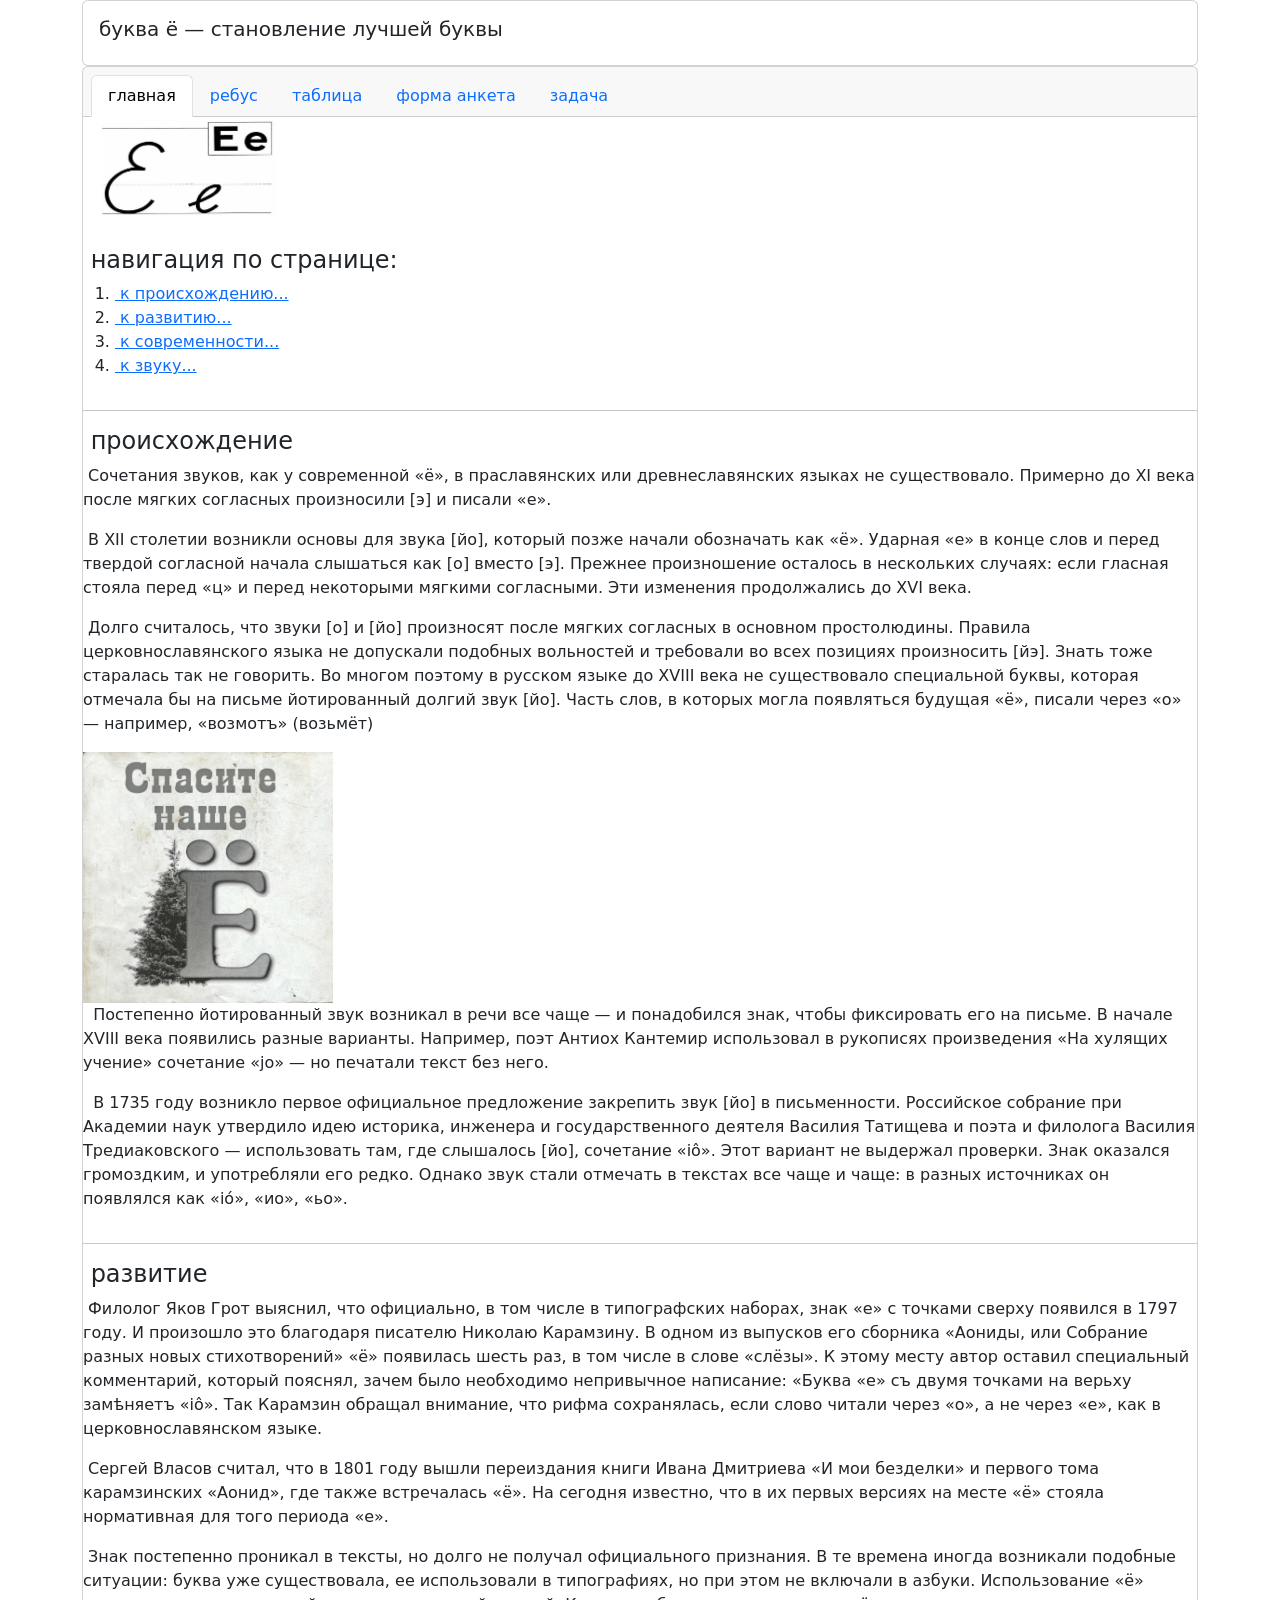
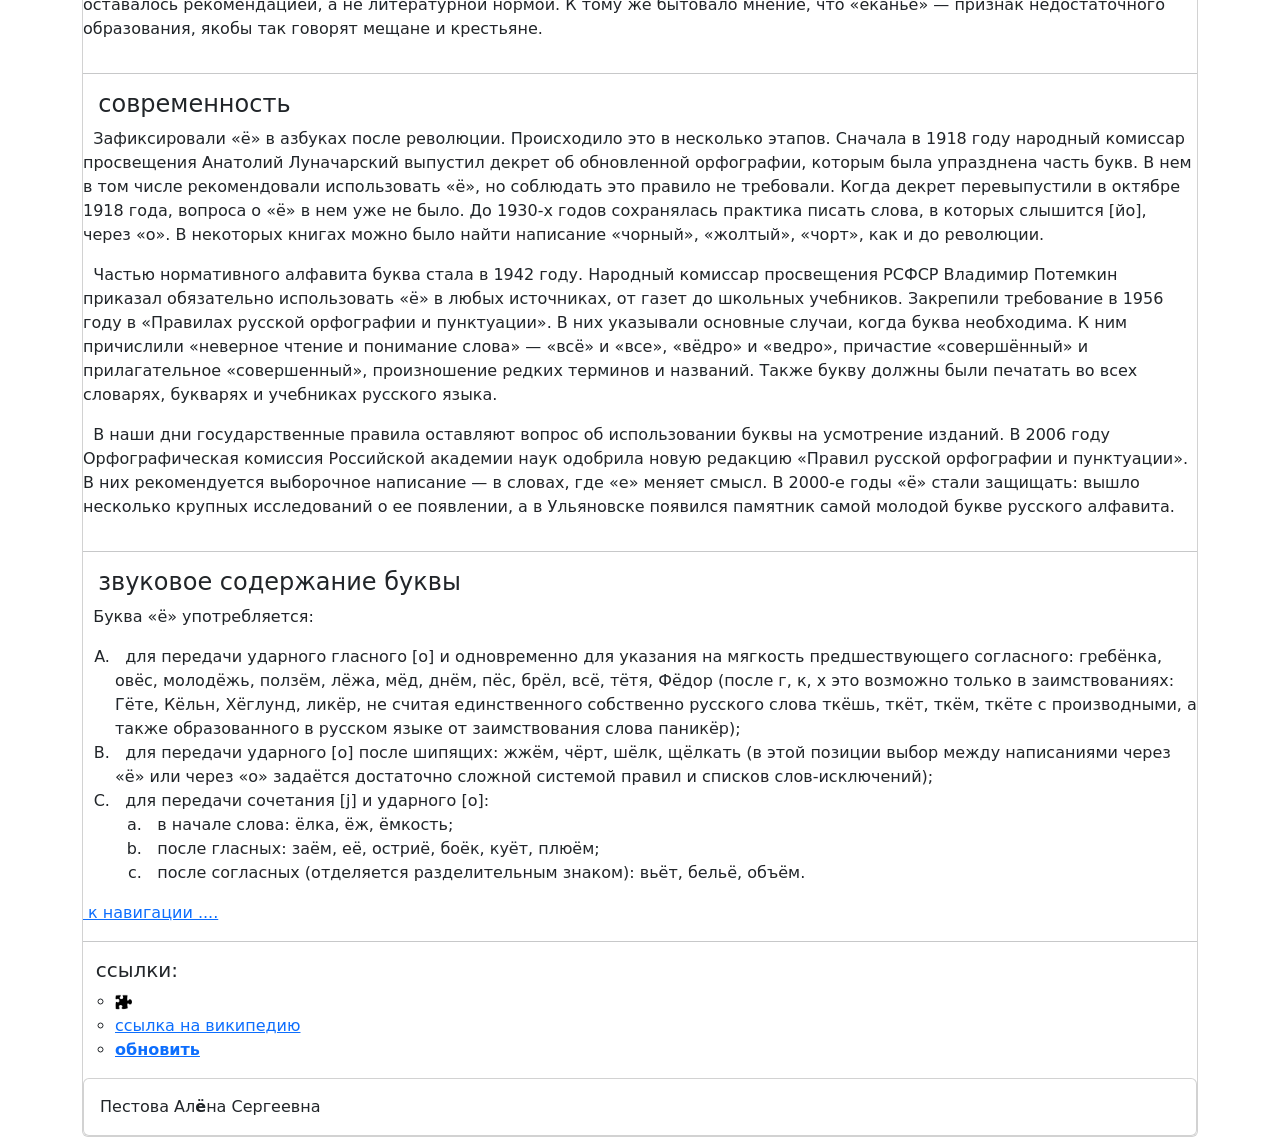
==== index.html @ 8acd0280 "Update index.html" ====
<!DOCTYPE html>
<html lang="en" dir="ltr">
  <head>
    <meta charset="utf-8">
    <title></title>

     <style>
        a {
            color: blue;
            text-decoration: none;
        }

        a:visited {
            color: purple;
        }
    </style>

    <link rel="stylesheet" href="catsstyle.css">
    <link href="https://cdn.jsdelivr.net/npm/bootstrap@5.0.2/dist/css/bootstrap.min.css" rel="stylesheet" integrity="sha384-EVSTQN3/azprG1Anm3QDgpJLIm9Nao0Yz1ztcQTwFspd3yD65VohhpuuCOmLASjC" crossorigin="anonymous">
    <script src="https://cdn.jsdelivr.net/npm/bootstrap@5.0.2/dist/js/bootstrap.bundle.min.js" integrity="sha384-MrcW6ZMFYlzcLA8Nl+NtUVF0sA7MsXsP1UyJoMp4YLEuNSfAP+JcXn/tWtIaxVXM" crossorigin="anonymous"></script>
  </head>
  <body>

<div class="container">
   <header class="card">
        <div class="card-body">
            <h5 class="card-title"> буква ё — становление лучшей буквы </h5>
        </div>
    </header>
 <div class="card ">

   <navigation class="card-header">
<ul class="nav nav-tabs card-header-tabs">
  <li class="nav-item">
    <a class="nav-link active" aria-current="page" href="ph-1.html">главная</a>
  </li>
  <li class="nav-item">
    <a class="nav-link" href="mag.html">ребус</a>
  </li>
  <li class="nav-item">
    <a class="nav-link" href="ph-3.html">таблица</a>
  </li>
    <li class="nav-item">
    <a class="nav-link" href="anketa.html">форма анкета</a>
  </li>
  <li class="nav-item">
    <a class="nav-link" href="Task.html">задача</a>
  </li>
  </ul>
</navigation>

    <figure>
      <img width='200px' src="preview-1.jpg" alt="" title="прописи">
    </figure>


    <a id="top"><h4>&nbsp;навигация по странице:</h4></a>
<ol>
    <li><a href="#head1" target="_self">&nbsp;к происхождению...</a> </li>
    <li><a href="#head2" target="_self">&nbsp;к развитию...</a></li>
    <li><a href="#head3" target="_self">&nbsp;к современности...</a></li>
    <li><a href="#head3" target="_self">&nbsp;к звуку...</a></li>
</ol>
<hr>
<h4><a id="head1">&nbsp;происхождение </a></h4>
     <p>&nbsp;Сочетания звуков, как у современной «ё», в праславянских или древнеславянских языках не существовало. Примерно до XI века после мягких согласных произносили [э] и писали «е».</p>
     <p>&nbsp;В XII столетии возникли основы для звука [йо], который позже начали обозначать как «ё». Ударная «е» в конце слов и перед твердой согласной начала слышаться как [о] вместо [э]. Прежнее произношение осталось в нескольких случаях: если гласная стояла перед «ц» и перед некоторыми мягкими согласными. Эти изменения продолжались до XVI века.</p>
     <p>&nbsp;Долго считалось, что звуки [о] и [йо] произносят после мягких согласных в основном простолюдины. Правила церковнославянского языка не допускали подобных вольностей и требовали во всех позициях произносить [йэ]. Знать тоже старалась так не говорить. Во многом поэтому в русском языке﻿ до XVIII века не существовало специальной буквы, которая отмечала бы на письме йотированный долгий звук [йо]. Часть слов, в которых могла появляться будущая «ё», писали через «о» — например, «возмотъ» (возьмёт)</p>

      <img width="250" src="bokva3.jpg" title="картинка">

     <p>&nbsp; Постепенно йотированный звук возникал в речи все чаще — и понадобился знак, чтобы фиксировать его на письме. В начале XVIII века появились разные варианты. Например, поэт Антиох Кантемир использовал в рукописях произведения «На хулящих учение» сочетание «jо» — но печатали текст без него.</p>
     <p>&nbsp; В 1735 году возникло первое официальное предложение закрепить звук [йо] в письменности. Российское собрание при Академии наук утвердило идею историка, инженера и государственного деятеля Василия Татищева и поэта и филолога Василия Тредиаковского — использовать там, где слышалось [йо], сочетание «iô». Этот вариант не выдержал проверки. Знак оказался громоздким, и употребляли его редко. Однако звук стали отмечать в текстах все чаще и чаще: в разных источниках он появлялся как «іо́», «ио», «ьо».</p>
<hr>
<h4><a id="head2">&nbsp;развитие </a></h4>
     <p>&nbsp;Филолог Яков Грот выяснил, что официально, в том числе в типографских наборах, знак «е» с точками сверху появился в 1797 году. И произошло это благодаря писателю Николаю Карамзину﻿. В одном из выпусков его сборника «Аониды, или Собрание разных новых стихотворений» «ё» появилась шесть раз, в том числе в слове «слёзы». К этому месту автор оставил специальный комментарий, который пояснял, зачем было необходимо непривычное написание: «Буква «е» съ двумя точками на верьху замѣняетъ «iô». Так Карамзин обращал внимание, что рифма сохранялась, если слово читали через «о», а не через «е», как в церковнославянском языке. </p>
     <p>&nbsp;Сергей Власов считал, что в 1801 году вышли переиздания книги Ивана Дмитриева «И мои безделки» и первого тома карамзинских «Аонид», где также встречалась «ё». На сегодня известно, что в их первых версиях на месте «ё» стояла нормативная для того периода «е».</p>
     <p>&nbsp;Знак постепенно проникал в тексты, но долго не получал официального признания. В те времена иногда возникали подобные ситуации: буква уже существовала, ее использовали в типографиях, но при этом не включали в азбуки﻿. Использование «ё» оставалось рекомендацией, а не литературной нормой. К тому же бытовало мнение, что «ёканье» — признак недостаточного образования﻿, якобы так говорят мещане и крестьяне.&nbsp; </p>
<hr>
<h4><a id="head3">&nbsp; современность </a></h4>
     <p>&nbsp; Зафиксировали «ё» в азбуках после революции. Происходило это в несколько этапов. Сначала в 1918 году народный комиссар просвещения Анатолий Луначарский выпустил декрет об обновленной орфографии, которым была упразднена часть букв. В нем в том числе рекомендовали использовать «ё», но соблюдать это правило не требовали. Когда декрет перевыпустили в октябре 1918 года, вопроса о «ё» в нем уже не было. До 1930-х годов сохранялась практика писать слова, в которых слышится [йо], через «о». В некоторых книгах можно было найти написание «чорный», «жолтый», «чорт», как и до революции.</p>
     <p>&nbsp; Частью нормативного алфавита буква стала в 1942 году. Народный комиссар просвещения РСФСР Владимир Потемкин приказал обязательно использовать «ё» в любых источниках, от газет до школьных учебников. Закрепили требование в 1956 году в «Правилах русской орфографии и пунктуации». В них указывали основные случаи, когда буква необходима. К ним причислили «неверное чтение и понимание слова» — «всё» и «все», «вёдро»﻿ и «ведро», причастие «совершённый» и прилагательное «совершенный», произношение редких терминов и названий. Также букву должны были печатать во всех словарях, букварях и учебниках русского языка.</p>
     <p>&nbsp; В наши дни государственные правила оставляют вопрос об использовании буквы на усмотрение изданий. В 2006 году Орфографическая комиссия Российской академии наук одобрила новую редакцию «Правил русской орфографии и пунктуации». В них рекомендуется выборочное написание — в словах, где «е» меняет смысл. В 2000-е годы «ё» стали защищать: вышло несколько крупных исследований о ее появлении, а в Ульяновске появился памятник самой молодой букве русского алфавита.</p>
<hr>
<h4><a id="head3">&nbsp; звуковое содержание буквы </a></h4>
     <p>&nbsp; Буква «ё» употребляется: </p>
     <ol type="A">
         <li>&nbsp; для передачи ударного гласного [o] и одновременно для указания на мягкость предшествующего согласного: гребёнка, овёс, молодёжь, ползём, лёжа, мёд, днём, пёс, брёл, всё, тётя, Фёдор (после г, к, х это возможно только в заимствованиях: Гёте, Кёльн, Хёглунд, ликёр, не считая единственного собственно русского слова ткёшь, ткёт, ткём, ткёте с производными, а также образованного в русском языке от заимствования слова паникёр);</li>
         <li>&nbsp; для передачи ударного [o] после шипящих: жжём, чёрт, шёлк, щёлкать (в этой позиции выбор между написаниями через «ё» или через «о» задаётся достаточно сложной системой правил и списков слов-исключений);</li>
         <li>&nbsp; для передачи сочетания [j] и ударного [o]: </li>
         <ol type="a">
             <li>&nbsp; в начале слова: ёлка, ёж, ёмкость;</li>
             <li>&nbsp; после гласных: заём, её, остриё, боёк, куёт, плюём;</li>
             <li>&nbsp; после согласных (отделяется разделительным знаком): вьёт, бельё, объём. </li>
         </ol>
     </ol>
<a href="#top" target="_self"> &nbsp;к навигации ....</a>

     <hr>

<h5>&nbsp;&nbsp;ссылки: </h5>
<ul type="circle">
    <li><a href="../ПримерИтог/ph-2.html" target="_self"><img height="17px" src="pazl.jpg"></a>
    <li><a href="https://ru.wikipedia.org/wiki/Ё#История" target="_blank">ссылка на википедию</a>
    <li><a href="../ПримерИтог/ph-1.html" target="_self"><b>обновить</b></a>
</ul>

   <footer class="card">
        <div class="card-body">
            <p class="card-text">Пестова Ал<b>ё</b>на Сергеевна</p>
        </div>
    </footer>
</div>

  </body>
</html>
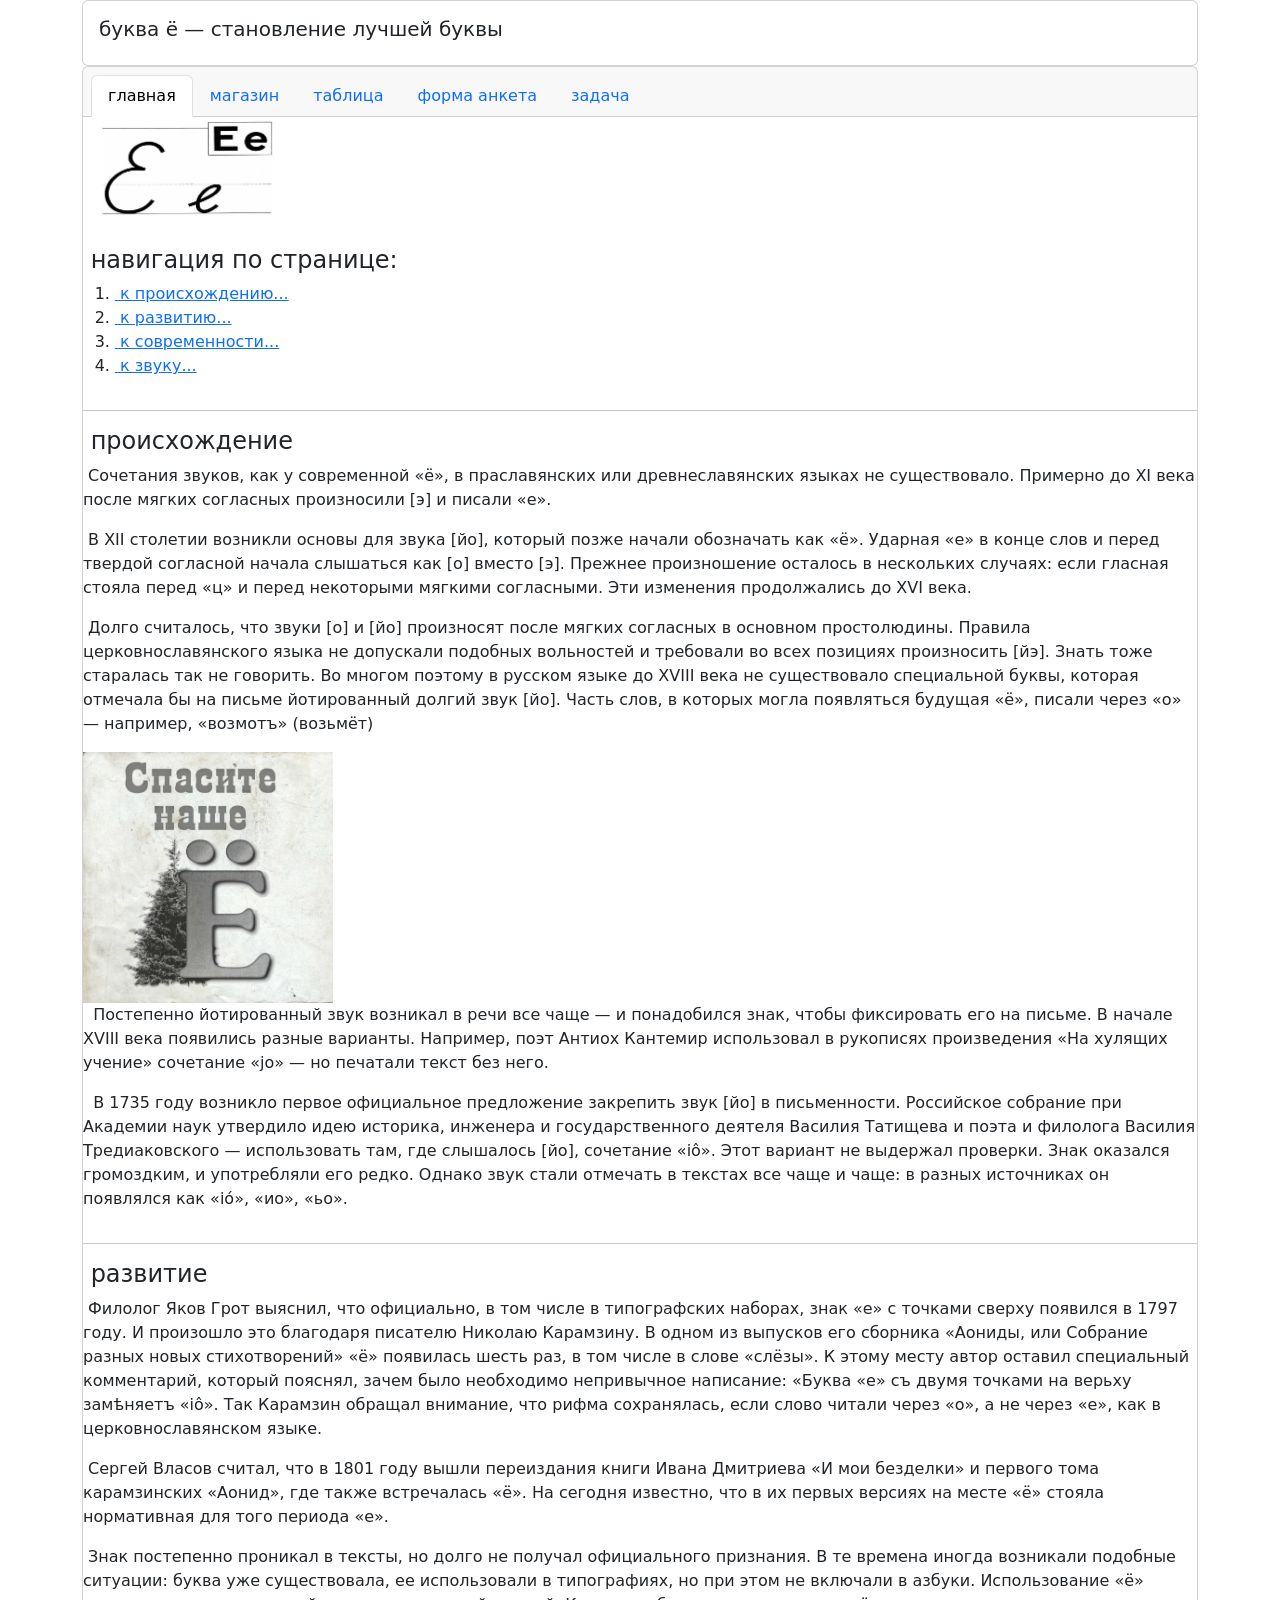
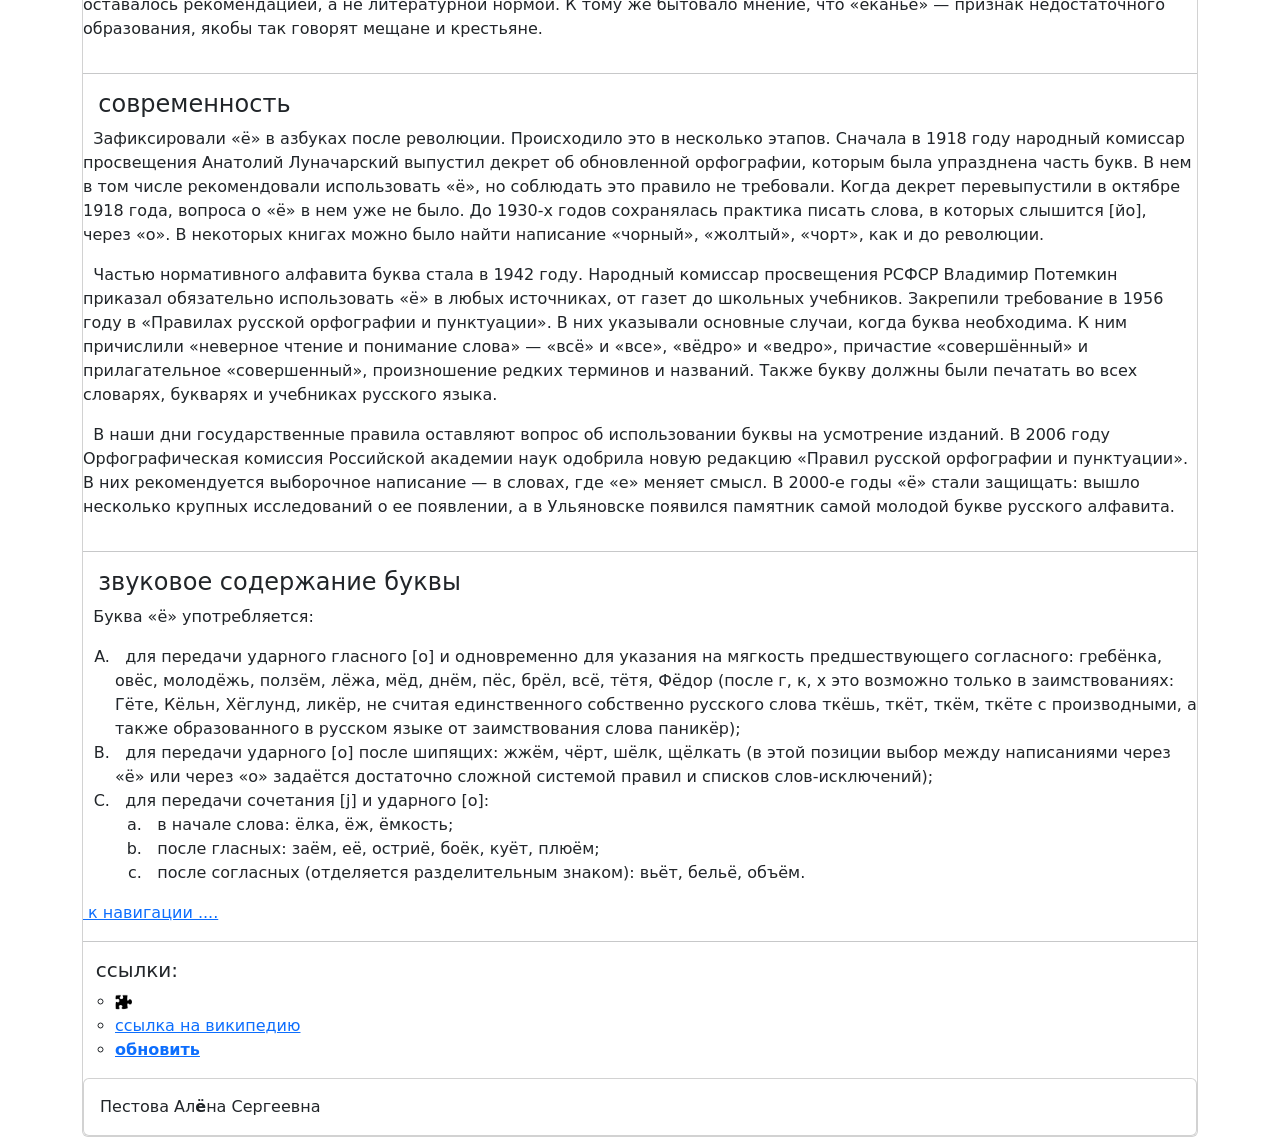
==== commit 1eb9036d: "Update index.html" ====
--- a/index.html
+++ b/index.html
@@ -35,7 +35,7 @@
     <a class="nav-link active" aria-current="page" href="ph-1.html">главная</a>
   </li>
   <li class="nav-item">
-    <a class="nav-link" href="mag.html">ребус</a>
+    <a class="nav-link" href="0650_api_togler.html">магазин</a>
   </li>
   <li class="nav-item">
     <a class="nav-link" href="ph-3.html">таблица</a>
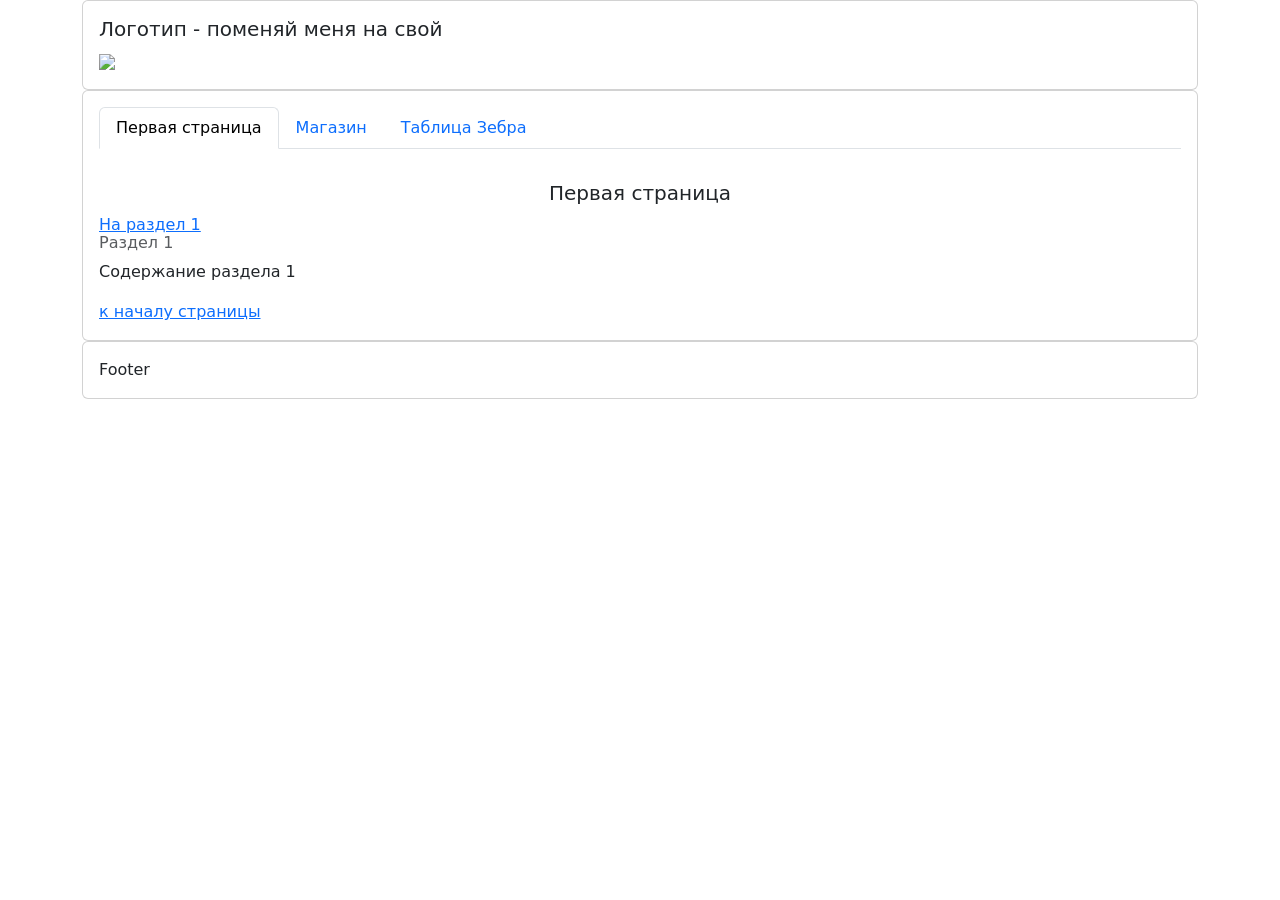
==== commit 9a2895d9: "Add files via upload" ====
--- a/index.html
+++ b/index.html
@@ -1,116 +1,55 @@
-<!DOCTYPE html>
-<html lang="en" dir="ltr">
-  <head>
+<!doctype html>
+<html lang="en">
+<head>
     <meta charset="utf-8">
-    <title></title>
+    <meta content="width=device-width, initial-scale=1" name="viewport">
+    <title>Первая страница</title>
+    <link crossorigin="anonymous" href="https://cdn.jsdelivr.net/npm/bootstrap@5.2.3/dist/css/bootstrap.min.css"
+          integrity="sha384-rbsA2VBKQhggwzxH7pPCaAqO46MgnOM80zW1RWuH61DGLwZJEdK2Kadq2F9CUG65" rel="stylesheet">
+</head>
 
-     <style>
-        a {
-            color: blue;
-            text-decoration: none;
-        }
-
-        a:visited {
-            color: purple;
-        }
-    </style>
-
-    <link rel="stylesheet" href="catsstyle.css">
-    <link href="https://cdn.jsdelivr.net/npm/bootstrap@5.0.2/dist/css/bootstrap.min.css" rel="stylesheet" integrity="sha384-EVSTQN3/azprG1Anm3QDgpJLIm9Nao0Yz1ztcQTwFspd3yD65VohhpuuCOmLASjC" crossorigin="anonymous">
-    <script src="https://cdn.jsdelivr.net/npm/bootstrap@5.0.2/dist/js/bootstrap.bundle.min.js" integrity="sha384-MrcW6ZMFYlzcLA8Nl+NtUVF0sA7MsXsP1UyJoMp4YLEuNSfAP+JcXn/tWtIaxVXM" crossorigin="anonymous"></script>
-  </head>
-  <body>
+<body>
 
 <div class="container">
-   <header class="card">
-        <div class="card-body">
-            <h5 class="card-title"> буква ё — становление лучшей буквы </h5>
+
+    <header class="card" style="height: 3.rem; background-image: url(./images/background.jpg);">
+        <div class="card-body bg-color">
+            <h5 class="card-title">Логотип - поменяй меня на свой</h5>
+            <img height="200px" src="./hse.png">
         </div>
     </header>
- <div class="card ">
 
-   <navigation class="card-header">
-<ul class="nav nav-tabs card-header-tabs">
-  <li class="nav-item">
-    <a class="nav-link active" aria-current="page" href="ph-1.html">главная</a>
-  </li>
-  <li class="nav-item">
-    <a class="nav-link" href="0650_api_togler.html">магазин</a>
-  </li>
-  <li class="nav-item">
-    <a class="nav-link" href="ph-3.html">таблица</a>
-  </li>
-    <li class="nav-item">
-    <a class="nav-link" href="anketa.html">форма анкета</a>
-  </li>
-  <li class="nav-item">
-    <a class="nav-link" href="Task.html">задача</a>
-  </li>
-  </ul>
-</navigation>
-
-    <figure>
-      <img width='200px' src="preview-1.jpg" alt="" title="прописи">
-    </figure>
+    <div class="card">
+        <div class="card-body">
+            <ul class="nav nav-tabs">
+                <li class="nav-item"> <a class="nav-link active" href="./index.html">Первая страница</a> </li>
+                <li class="nav-item"> <a class="nav-link" href="./0650_api_togler.html">Магазин</a></li>
+                <li class="nav-item"> <a class="nav-link" href="./table_sebra.html">Таблица Зебра</a></li>
+            </ul>
+        </div>
 
 
-    <a id="top"><h4>&nbsp;навигация по странице:</h4></a>
-<ol>
-    <li><a href="#head1" target="_self">&nbsp;к происхождению...</a> </li>
-    <li><a href="#head2" target="_self">&nbsp;к развитию...</a></li>
-    <li><a href="#head3" target="_self">&nbsp;к современности...</a></li>
-    <li><a href="#head3" target="_self">&nbsp;к звуку...</a></li>
-</ol>
-<hr>
-<h4><a id="head1">&nbsp;происхождение </a></h4>
-     <p>&nbsp;Сочетания звуков, как у современной «ё», в праславянских или древнеславянских языках не существовало. Примерно до XI века после мягких согласных произносили [э] и писали «е».</p>
-     <p>&nbsp;В XII столетии возникли основы для звука [йо], который позже начали обозначать как «ё». Ударная «е» в конце слов и перед твердой согласной начала слышаться как [о] вместо [э]. Прежнее произношение осталось в нескольких случаях: если гласная стояла перед «ц» и перед некоторыми мягкими согласными. Эти изменения продолжались до XVI века.</p>
-     <p>&nbsp;Долго считалось, что звуки [о] и [йо] произносят после мягких согласных в основном простолюдины. Правила церковнославянского языка не допускали подобных вольностей и требовали во всех позициях произносить [йэ]. Знать тоже старалась так не говорить. Во многом поэтому в русском языке﻿ до XVIII века не существовало специальной буквы, которая отмечала бы на письме йотированный долгий звук [йо]. Часть слов, в которых могла появляться будущая «ё», писали через «о» — например, «возмотъ» (возьмёт)</p>
+        <div class="card-body"><!--начало уникального содержания-->
+            <h5 class='card-title text-center' id='top_of _page'>Первая страница</h5>
+            <a class="card-link" href="#section_1">На раздел 1</a>
+            <h6 class="card-subtitle mb-2 text-body-secondary "><a id="section_1">Раздел 1</a></h6>
+            <p class="card-text">Содержание раздела 1</p>
+            <a class="card-link" href="#top_of _page">к началу страницы</a>
+        </div><!--окончание уникального содержания-->
 
-      <img width="250" src="bokva3.jpg" title="картинка">
+    </div>
 
-     <p>&nbsp; Постепенно йотированный звук возникал в речи все чаще — и понадобился знак, чтобы фиксировать его на письме. В начале XVIII века появились разные варианты. Например, поэт Антиох Кантемир использовал в рукописях произведения «На хулящих учение» сочетание «jо» — но печатали текст без него.</p>
-     <p>&nbsp; В 1735 году возникло первое официальное предложение закрепить звук [йо] в письменности. Российское собрание при Академии наук утвердило идею историка, инженера и государственного деятеля Василия Татищева и поэта и филолога Василия Тредиаковского — использовать там, где слышалось [йо], сочетание «iô». Этот вариант не выдержал проверки. Знак оказался громоздким, и употребляли его редко. Однако звук стали отмечать в текстах все чаще и чаще: в разных источниках он появлялся как «іо́», «ио», «ьо».</p>
-<hr>
-<h4><a id="head2">&nbsp;развитие </a></h4>
-     <p>&nbsp;Филолог Яков Грот выяснил, что официально, в том числе в типографских наборах, знак «е» с точками сверху появился в 1797 году. И произошло это благодаря писателю Николаю Карамзину﻿. В одном из выпусков его сборника «Аониды, или Собрание разных новых стихотворений» «ё» появилась шесть раз, в том числе в слове «слёзы». К этому месту автор оставил специальный комментарий, который пояснял, зачем было необходимо непривычное написание: «Буква «е» съ двумя точками на верьху замѣняетъ «iô». Так Карамзин обращал внимание, что рифма сохранялась, если слово читали через «о», а не через «е», как в церковнославянском языке. </p>
-     <p>&nbsp;Сергей Власов считал, что в 1801 году вышли переиздания книги Ивана Дмитриева «И мои безделки» и первого тома карамзинских «Аонид», где также встречалась «ё». На сегодня известно, что в их первых версиях на месте «ё» стояла нормативная для того периода «е».</p>
-     <p>&nbsp;Знак постепенно проникал в тексты, но долго не получал официального признания. В те времена иногда возникали подобные ситуации: буква уже существовала, ее использовали в типографиях, но при этом не включали в азбуки﻿. Использование «ё» оставалось рекомендацией, а не литературной нормой. К тому же бытовало мнение, что «ёканье» — признак недостаточного образования﻿, якобы так говорят мещане и крестьяне.&nbsp; </p>
-<hr>
-<h4><a id="head3">&nbsp; современность </a></h4>
-     <p>&nbsp; Зафиксировали «ё» в азбуках после революции. Происходило это в несколько этапов. Сначала в 1918 году народный комиссар просвещения Анатолий Луначарский выпустил декрет об обновленной орфографии, которым была упразднена часть букв. В нем в том числе рекомендовали использовать «ё», но соблюдать это правило не требовали. Когда декрет перевыпустили в октябре 1918 года, вопроса о «ё» в нем уже не было. До 1930-х годов сохранялась практика писать слова, в которых слышится [йо], через «о». В некоторых книгах можно было найти написание «чорный», «жолтый», «чорт», как и до революции.</p>
-     <p>&nbsp; Частью нормативного алфавита буква стала в 1942 году. Народный комиссар просвещения РСФСР Владимир Потемкин приказал обязательно использовать «ё» в любых источниках, от газет до школьных учебников. Закрепили требование в 1956 году в «Правилах русской орфографии и пунктуации». В них указывали основные случаи, когда буква необходима. К ним причислили «неверное чтение и понимание слова» — «всё» и «все», «вёдро»﻿ и «ведро», причастие «совершённый» и прилагательное «совершенный», произношение редких терминов и названий. Также букву должны были печатать во всех словарях, букварях и учебниках русского языка.</p>
-     <p>&nbsp; В наши дни государственные правила оставляют вопрос об использовании буквы на усмотрение изданий. В 2006 году Орфографическая комиссия Российской академии наук одобрила новую редакцию «Правил русской орфографии и пунктуации». В них рекомендуется выборочное написание — в словах, где «е» меняет смысл. В 2000-е годы «ё» стали защищать: вышло несколько крупных исследований о ее появлении, а в Ульяновске появился памятник самой молодой букве русского алфавита.</p>
-<hr>
-<h4><a id="head3">&nbsp; звуковое содержание буквы </a></h4>
-     <p>&nbsp; Буква «ё» употребляется: </p>
-     <ol type="A">
-         <li>&nbsp; для передачи ударного гласного [o] и одновременно для указания на мягкость предшествующего согласного: гребёнка, овёс, молодёжь, ползём, лёжа, мёд, днём, пёс, брёл, всё, тётя, Фёдор (после г, к, х это возможно только в заимствованиях: Гёте, Кёльн, Хёглунд, ликёр, не считая единственного собственно русского слова ткёшь, ткёт, ткём, ткёте с производными, а также образованного в русском языке от заимствования слова паникёр);</li>
-         <li>&nbsp; для передачи ударного [o] после шипящих: жжём, чёрт, шёлк, щёлкать (в этой позиции выбор между написаниями через «ё» или через «о» задаётся достаточно сложной системой правил и списков слов-исключений);</li>
-         <li>&nbsp; для передачи сочетания [j] и ударного [o]: </li>
-         <ol type="a">
-             <li>&nbsp; в начале слова: ёлка, ёж, ёмкость;</li>
-             <li>&nbsp; после гласных: заём, её, остриё, боёк, куёт, плюём;</li>
-             <li>&nbsp; после согласных (отделяется разделительным знаком): вьёт, бельё, объём. </li>
-         </ol>
-     </ol>
-<a href="#top" target="_self"> &nbsp;к навигации ....</a>
+    <div class="card">
+        <div class="card-body">
+            Footer
+        </div>
+    </div>
 
-     <hr>
-
-<h5>&nbsp;&nbsp;ссылки: </h5>
-<ul type="circle">
-    <li><a href="../ПримерИтог/ph-2.html" target="_self"><img height="17px" src="pazl.jpg"></a>
-    <li><a href="https://ru.wikipedia.org/wiki/Ё#История" target="_blank">ссылка на википедию</a>
-    <li><a href="../ПримерИтог/ph-1.html" target="_self"><b>обновить</b></a>
-</ul>
-
-   <footer class="card">
-        <div class="card-body">
-            <p class="card-text">Пестова Ал<b>ё</b>на Сергеевна</p>
-        </div>
-    </footer>
 </div>
 
-  </body>
+
+<script crossorigin="anonymous"
+        integrity="sha384-OERcA2EqjJCMA+/3y+gxIOqMEjwtxJY7qPCqsdltbNJuaOe923+mo//f6V8Qbsw3"
+        src="https://cdn.jsdelivr.net/npm/bootstrap@5.2.2/dist/js/bootstrap.bundle.min.js"></script>
+</body>
 </html>
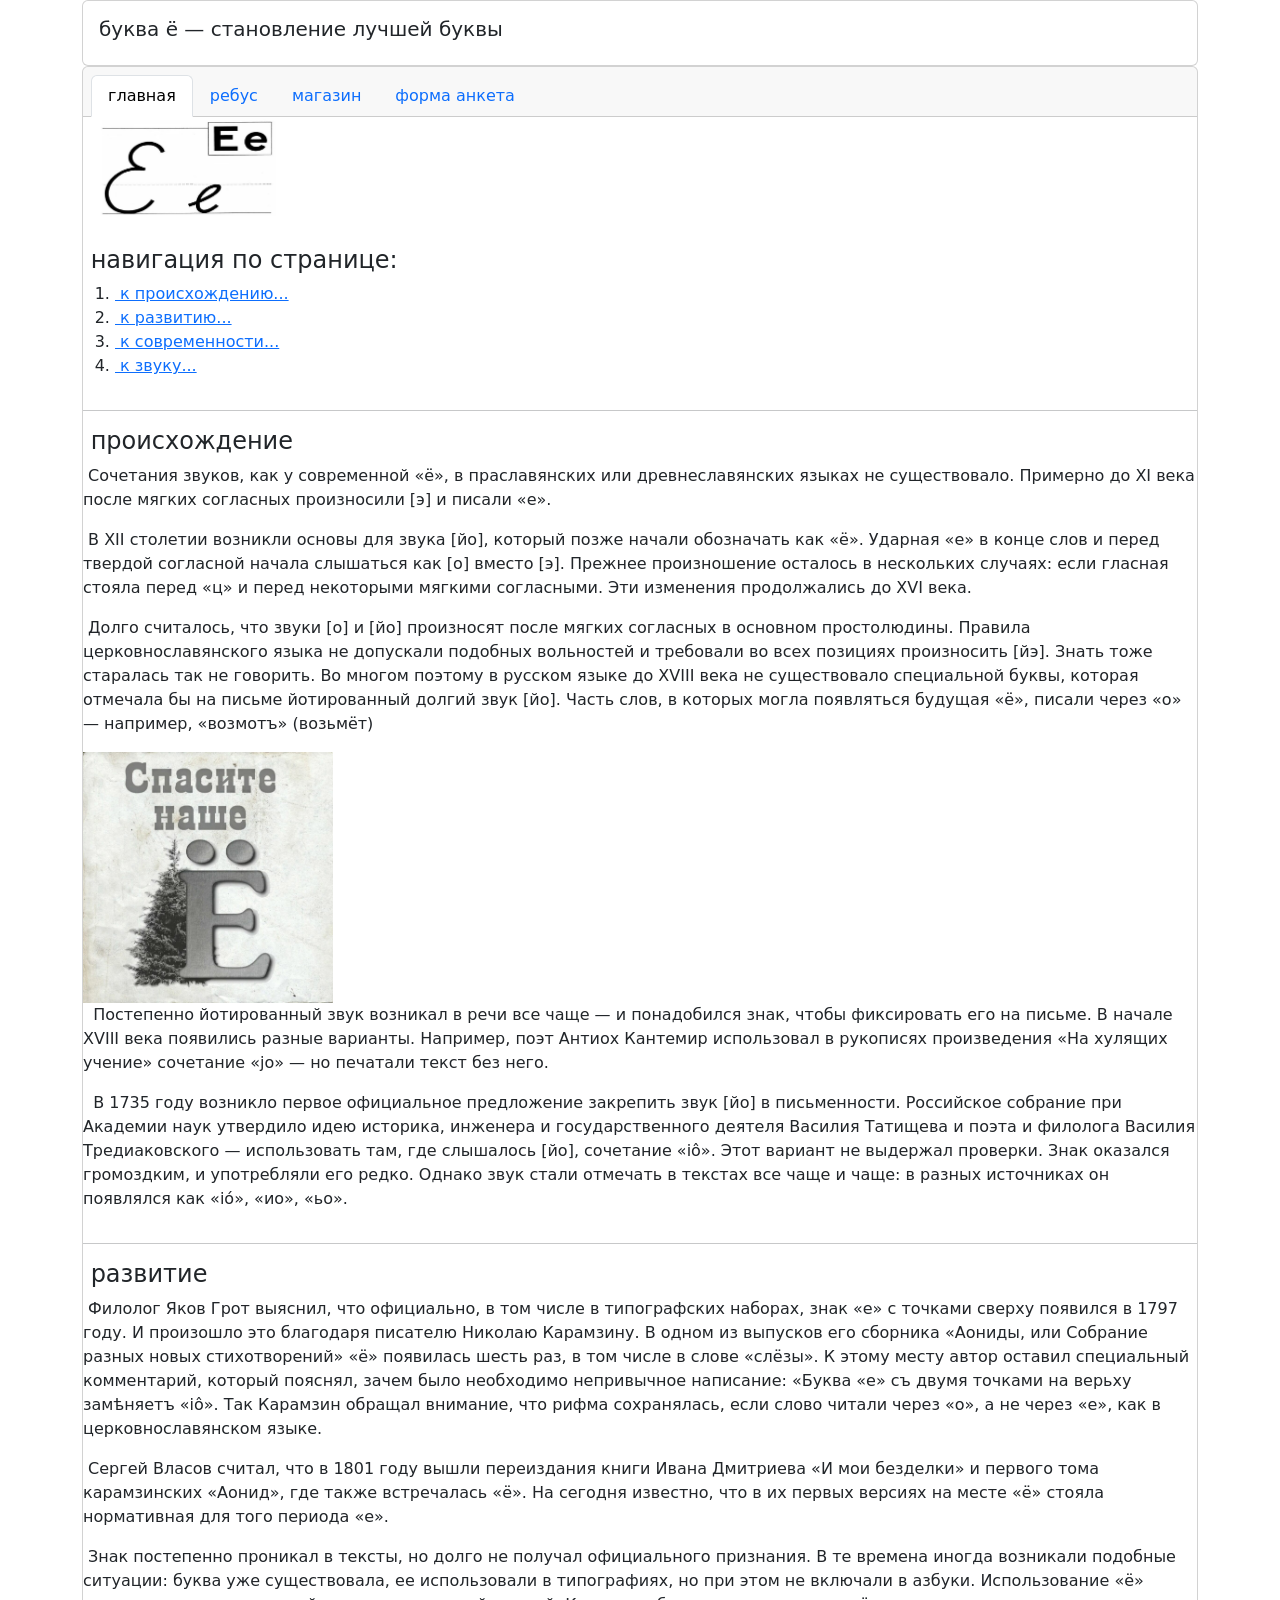
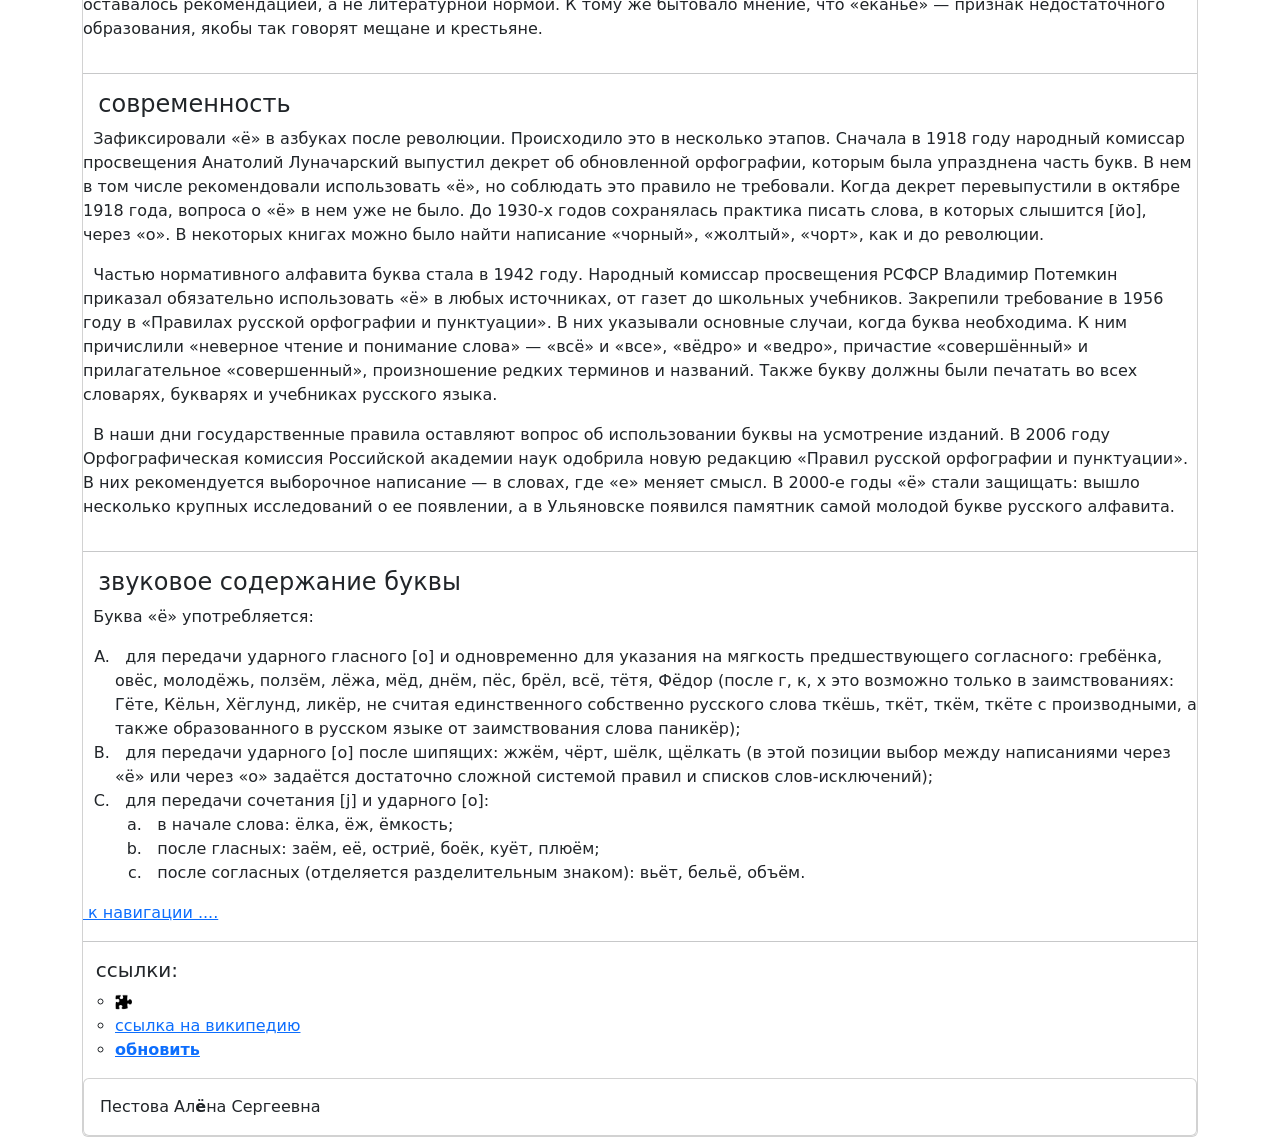
==== commit 64f406f6: "Update index.html" ====
--- a/index.html
+++ b/index.html
@@ -1,55 +1,117 @@
-<!doctype html>
-<html lang="en">
-<head>
+<!DOCTYPE html>
+<html lang="en" dir="ltr">
+  <head>
     <meta charset="utf-8">
-    <meta content="width=device-width, initial-scale=1" name="viewport">
-    <title>Первая страница</title>
-    <link crossorigin="anonymous" href="https://cdn.jsdelivr.net/npm/bootstrap@5.2.3/dist/css/bootstrap.min.css"
-          integrity="sha384-rbsA2VBKQhggwzxH7pPCaAqO46MgnOM80zW1RWuH61DGLwZJEdK2Kadq2F9CUG65" rel="stylesheet">
-</head>
+    <title></title>
 
-<body>
+     <style>
+        a {
+            color: blue;
+            text-decoration: none;
+        }
+
+        a:visited {
+            color: purple;
+        }
+    </style>
+
+    <link rel="stylesheet" href="catsstyle.css">
+    <link href="https://cdn.jsdelivr.net/npm/bootstrap@5.0.2/dist/css/bootstrap.min.css" rel="stylesheet" integrity="sha384-EVSTQN3/azprG1Anm3QDgpJLIm9Nao0Yz1ztcQTwFspd3yD65VohhpuuCOmLASjC" crossorigin="anonymous">
+    <script src="https://cdn.jsdelivr.net/npm/bootstrap@5.0.2/dist/js/bootstrap.bundle.min.js" integrity="sha384-MrcW6ZMFYlzcLA8Nl+NtUVF0sA7MsXsP1UyJoMp4YLEuNSfAP+JcXn/tWtIaxVXM" crossorigin="anonymous"></script>
+  </head>
+  <body>
 
 <div class="container">
-
-    <header class="card" style="height: 3.rem; background-image: url(./images/background.jpg);">
-        <div class="card-body bg-color">
-            <h5 class="card-title">Логотип - поменяй меня на свой</h5>
-            <img height="200px" src="./hse.png">
+   <header class="card">
+        <div class="card-body">
+            <h5 class="card-title"> буква ё — становление лучшей буквы </h5>
         </div>
     </header>
+ <div class="card ">
 
-    <div class="card">
-        <div class="card-body">
-            <ul class="nav nav-tabs">
-                <li class="nav-item"> <a class="nav-link active" href="./index.html">Первая страница</a> </li>
-                <li class="nav-item"> <a class="nav-link" href="./0650_api_togler.html">Магазин</a></li>
-                <li class="nav-item"> <a class="nav-link" href="./table_sebra.html">Таблица Зебра</a></li>
-            </ul>
-        </div>
+   <navigation class="card-header">
+<ul class="nav nav-tabs card-header-tabs">
+  <li class="nav-item">
+    <a class="nav-link active" aria-current="page" href="ph-1.html">главная</a>
+  </li>
+  <li class="nav-item">
+    <a class="nav-link" href="ph-2.html">ребус</a>
+  </li>
+  <li class="nav-item">
+    <a class="nav-link" href="./0650_api_togler.html">магазин</a>
+  </li>
+    <li class="nav-item">
+    <a class="nav-link" href="anketa.html">форма анкета</a>
+  </li>
+  </ul>
+</navigation>
+
+    <figure>
+      <img width='200px' src="preview-1.jpg" alt="" title="прописи">
+    </figure>
 
 
-        <div class="card-body"><!--начало уникального содержания-->
-            <h5 class='card-title text-center' id='top_of _page'>Первая страница</h5>
-            <a class="card-link" href="#section_1">На раздел 1</a>
-            <h6 class="card-subtitle mb-2 text-body-secondary "><a id="section_1">Раздел 1</a></h6>
-            <p class="card-text">Содержание раздела 1</p>
-            <a class="card-link" href="#top_of _page">к началу страницы</a>
-        </div><!--окончание уникального содержания-->
+    <a id="top"><h4>&nbsp;навигация по странице:</h4></a>
+<ol>
+    <li><a href="#head1" target="_self">&nbsp;к происхождению...</a> </li>
+    <li><a href="#head2" target="_self">&nbsp;к развитию...</a></li>
+    <li><a href="#head3" target="_self">&nbsp;к современности...</a></li>
+    <li><a href="#head3" target="_self">&nbsp;к звуку...</a></li>
+</ol>
+<hr>
+<h4><a id="head1">&nbsp;происхождение </a></h4>
+     <p>&nbsp;Сочетания звуков, как у современной «ё», в праславянских или древнеславянских языках не существовало. Примерно до XI века после мягких согласных произносили [э] и писали «е».</p>
+     <p>&nbsp;В XII столетии возникли основы для звука [йо], который позже начали обозначать как «ё». Ударная «е» в конце слов и перед твердой согласной начала слышаться как [о] вместо [э]. Прежнее произношение осталось в нескольких случаях: если гласная стояла перед «ц» и перед некоторыми мягкими согласными. Эти изменения продолжались до XVI века.</p>
+     <p>&nbsp;Долго считалось, что звуки [о] и [йо] произносят после мягких согласных в основном простолюдины. Правила церковнославянского языка не допускали подобных вольностей и требовали во всех позициях произносить [йэ]. Знать тоже старалась так не говорить. Во многом поэтому в русском языке﻿ до XVIII века не существовало специальной буквы, которая отмечала бы на письме йотированный долгий звук [йо]. Часть слов, в которых могла появляться будущая «ё», писали через «о» — например, «возмотъ» (возьмёт)</p>
 
-    </div>
+      <img width="250" src="bokva3.jpg" title="картинка">
 
-    <div class="card">
+     <p>&nbsp; Постепенно йотированный звук возникал в речи все чаще — и понадобился знак, чтобы фиксировать его на письме. В начале XVIII века появились разные варианты. Например, поэт Антиох Кантемир использовал в рукописях произведения «На хулящих учение» сочетание «jо» — но печатали текст без него.</p>
+     <p>&nbsp; В 1735 году возникло первое официальное предложение закрепить звук [йо] в письменности. Российское собрание при Академии наук утвердило идею историка, инженера и государственного деятеля Василия Татищева и поэта и филолога Василия Тредиаковского — использовать там, где слышалось [йо], сочетание «iô». Этот вариант не выдержал проверки. Знак оказался громоздким, и употребляли его редко. Однако звук стали отмечать в текстах все чаще и чаще: в разных источниках он появлялся как «іо́», «ио», «ьо».</p>
+<hr>
+<h4><a id="head2">&nbsp;развитие </a></h4>
+     <p>&nbsp;Филолог Яков Грот выяснил, что официально, в том числе в типографских наборах, знак «е» с точками сверху появился в 1797 году. И произошло это благодаря писателю Николаю Карамзину﻿. В одном из выпусков его сборника «Аониды, или Собрание разных новых стихотворений» «ё» появилась шесть раз, в том числе в слове «слёзы». К этому месту автор оставил специальный комментарий, который пояснял, зачем было необходимо непривычное написание: «Буква «е» съ двумя точками на верьху замѣняетъ «iô». Так Карамзин обращал внимание, что рифма сохранялась, если слово читали через «о», а не через «е», как в церковнославянском языке. </p>
+     <p>&nbsp;Сергей Власов считал, что в 1801 году вышли переиздания книги Ивана Дмитриева «И мои безделки» и первого тома карамзинских «Аонид», где также встречалась «ё». На сегодня известно, что в их первых версиях на месте «ё» стояла нормативная для того периода «е».</p>
+     <p>&nbsp;Знак постепенно проникал в тексты, но долго не получал официального признания. В те времена иногда возникали подобные ситуации: буква уже существовала, ее использовали в типографиях, но при этом не включали в азбуки﻿. Использование «ё» оставалось рекомендацией, а не литературной нормой. К тому же бытовало мнение, что «ёканье» — признак недостаточного образования﻿, якобы так говорят мещане и крестьяне.&nbsp; </p>
+<hr>
+<h4><a id="head3">&nbsp; современность </a></h4>
+     <p>&nbsp; Зафиксировали «ё» в азбуках после революции. Происходило это в несколько этапов. Сначала в 1918 году народный комиссар просвещения Анатолий Луначарский выпустил декрет об обновленной орфографии, которым была упразднена часть букв. В нем в том числе рекомендовали использовать «ё», но соблюдать это правило не требовали. Когда декрет перевыпустили в октябре 1918 года, вопроса о «ё» в нем уже не было. До 1930-х годов сохранялась практика писать слова, в которых слышится [йо], через «о». В некоторых книгах можно было найти написание «чорный», «жолтый», «чорт», как и до революции.</p>
+     <p>&nbsp; Частью нормативного алфавита буква стала в 1942 году. Народный комиссар просвещения РСФСР Владимир Потемкин приказал обязательно использовать «ё» в любых источниках, от газет до школьных учебников. Закрепили требование в 1956 году в «Правилах русской орфографии и пунктуации». В них указывали основные случаи, когда буква необходима. К ним причислили «неверное чтение и понимание слова» — «всё» и «все», «вёдро»﻿ и «ведро», причастие «совершённый» и прилагательное «совершенный», произношение редких терминов и названий. Также букву должны были печатать во всех словарях, букварях и учебниках русского языка.</p>
+     <p>&nbsp; В наши дни государственные правила оставляют вопрос об использовании буквы на усмотрение изданий. В 2006 году Орфографическая комиссия Российской академии наук одобрила новую редакцию «Правил русской орфографии и пунктуации». В них рекомендуется выборочное написание — в словах, где «е» меняет смысл. В 2000-е годы «ё» стали защищать: вышло несколько крупных исследований о ее появлении, а в Ульяновске появился памятник самой молодой букве русского алфавита.</p>
+<hr>
+<h4><a id="head3">&nbsp; звуковое содержание буквы </a></h4>
+     <p>&nbsp; Буква «ё» употребляется: </p>
+     <ol type="A">
+         <li>&nbsp; для передачи ударного гласного [o] и одновременно для указания на мягкость предшествующего согласного: гребёнка, овёс, молодёжь, ползём, лёжа, мёд, днём, пёс, брёл, всё, тётя, Фёдор (после г, к, х это возможно только в заимствованиях: Гёте, Кёльн, Хёглунд, ликёр, не считая единственного собственно русского слова ткёшь, ткёт, ткём, ткёте с производными, а также образованного в русском языке от заимствования слова паникёр);</li>
+         <li>&nbsp; для передачи ударного [o] после шипящих: жжём, чёрт, шёлк, щёлкать (в этой позиции выбор между написаниями через «ё» или через «о» задаётся достаточно сложной системой правил и списков слов-исключений);</li>
+         <li>&nbsp; для передачи сочетания [j] и ударного [o]: </li>
+         <ol type="a">
+             <li>&nbsp; в начале слова: ёлка, ёж, ёмкость;</li>
+             <li>&nbsp; после гласных: заём, её, остриё, боёк, куёт, плюём;</li>
+             <li>&nbsp; после согласных (отделяется разделительным знаком): вьёт, бельё, объём. </li>
+         </ol>
+     </ol>
+<a href="#top" target="_self"> &nbsp;к навигации ....</a>
+
+     <hr>
+
+<h5>&nbsp;&nbsp;ссылки: </h5>
+<ul type="circle">
+    <li><a href="../ПримерИтог/ph-2.html" target="_self"><img height="17px" src="pazl.jpg"></a>
+    <li><a href="https://ru.wikipedia.org/wiki/Ё#История" target="_blank">ссылка на википедию</a>
+    <li><a href="../ПримерИтог/ph-1.html" target="_self"><b>обновить</b></a>
+</ul>
+
+   <footer class="card">
         <div class="card-body">
-            Footer
+            <p class="card-text">Пестова Ал<b>ё</b>на Сергеевна</p>
         </div>
-    </div>
-
+    </footer>
 </div>
 
-
-<script crossorigin="anonymous"
+    <script crossorigin="anonymous"
         integrity="sha384-OERcA2EqjJCMA+/3y+gxIOqMEjwtxJY7qPCqsdltbNJuaOe923+mo//f6V8Qbsw3"
         src="https://cdn.jsdelivr.net/npm/bootstrap@5.2.2/dist/js/bootstrap.bundle.min.js"></script>
-</body>
+
+  </body>
 </html>
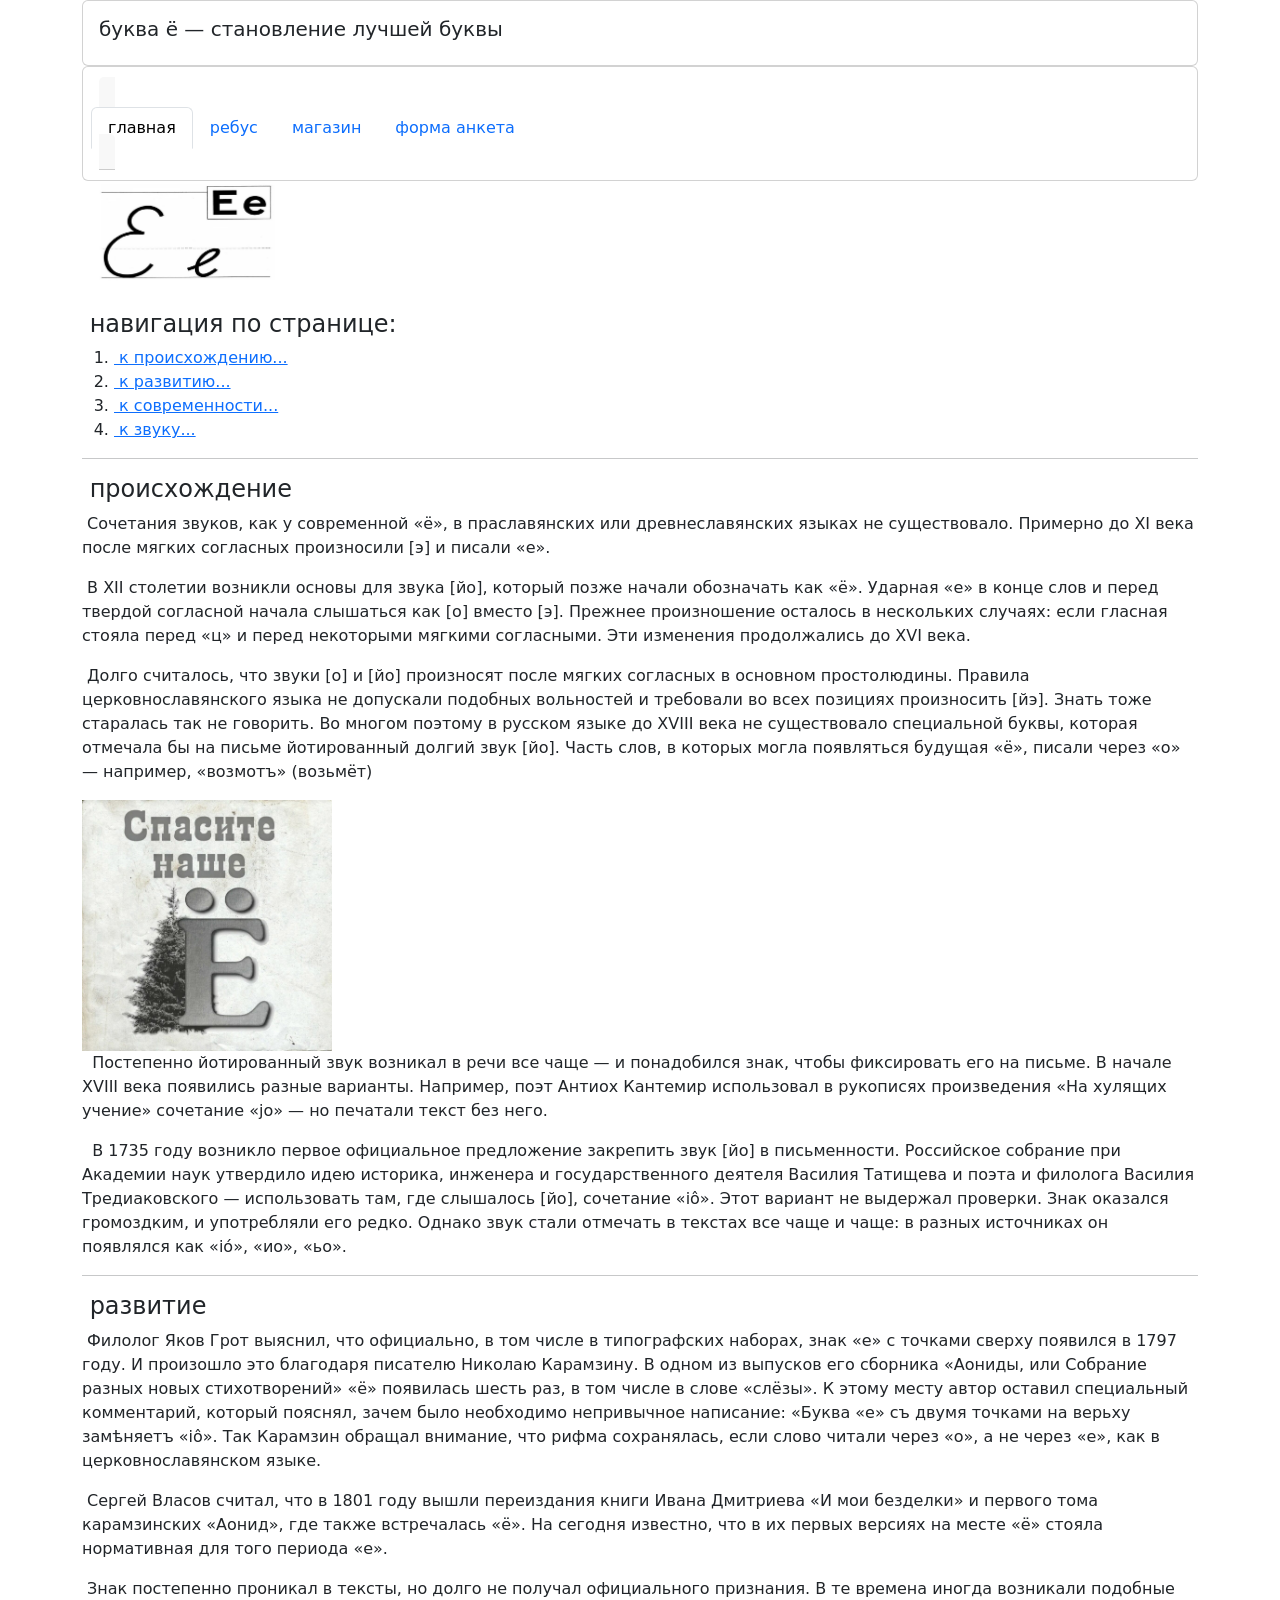
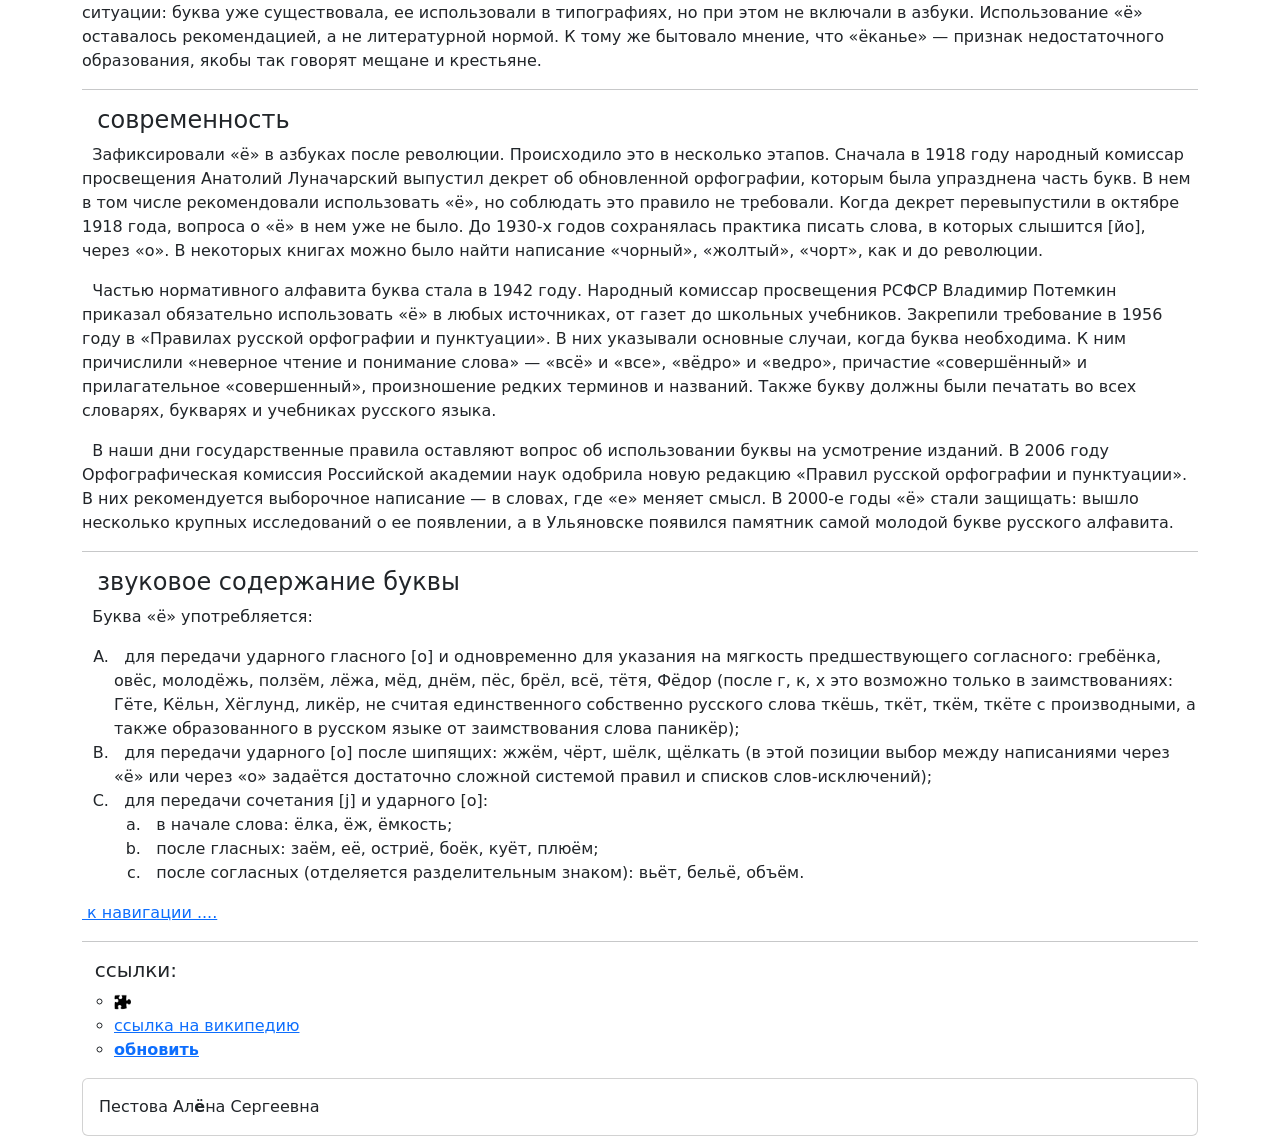
==== commit 7ad3d0c3: "Update index.html" ====
--- a/index.html
+++ b/index.html
@@ -2,6 +2,7 @@
 <html lang="en" dir="ltr">
   <head>
     <meta charset="utf-8">
+    <meta name="viewport" content="width=device-width, initial-scale=1.0">
     <title></title>
 
      <style>
@@ -18,6 +19,13 @@
     <link rel="stylesheet" href="catsstyle.css">
     <link href="https://cdn.jsdelivr.net/npm/bootstrap@5.0.2/dist/css/bootstrap.min.css" rel="stylesheet" integrity="sha384-EVSTQN3/azprG1Anm3QDgpJLIm9Nao0Yz1ztcQTwFspd3yD65VohhpuuCOmLASjC" crossorigin="anonymous">
     <script src="https://cdn.jsdelivr.net/npm/bootstrap@5.0.2/dist/js/bootstrap.bundle.min.js" integrity="sha384-MrcW6ZMFYlzcLA8Nl+NtUVF0sA7MsXsP1UyJoMp4YLEuNSfAP+JcXn/tWtIaxVXM" crossorigin="anonymous"></script>
+
+    <link crossorigin="anonymous" href="https://cdn.jsdelivr.net/npm/bootstrap@5.2.2/dist/css/bootstrap.min.css"
+          integrity="sha384-Zenh87qX5JnK2Jl0vWa8Ck2rdkQ2Bzep5IDxbcnCeuOxjzrPF/et3URy9Bv1WTRi" rel="stylesheet"> 
+<!-- Подключение JavaScript-файлов Bootstrap и jQuery -->
+    <script src="https://code.jquery.com/jquery-3.5.1.slim.min.js" integrity="sha384-DfXdz2htPH0lsSSs5nCTpuj/zy4C+OGpamoFVy38MVBnE+IbbVYUew+OrCXaRkfj" crossorigin="anonymous"></script>
+    <script src="https://cdn.jsdelivr.net/npm/bootstrap@4.6.0/dist/js/bootstrap.bundle.min.js" integrity="sha384-Piv4xVNRyMGpqkS2by6br4gNJ7DXjq6IbRdtsd/7cRGqc/XqJsDHbtzX5Lp1WyE+" crossorigin="anonymous"></script>
+
   </head>
   <body>
 
@@ -28,7 +36,7 @@
         </div>
     </header>
  <div class="card ">
-
+   <div class="card-body">
    <navigation class="card-header">
 <ul class="nav nav-tabs card-header-tabs">
   <li class="nav-item">
@@ -44,6 +52,8 @@
     <a class="nav-link" href="anketa.html">форма анкета</a>
   </li>
   </ul>
+   </div>
+ </div>
 </navigation>
 
     <figure>
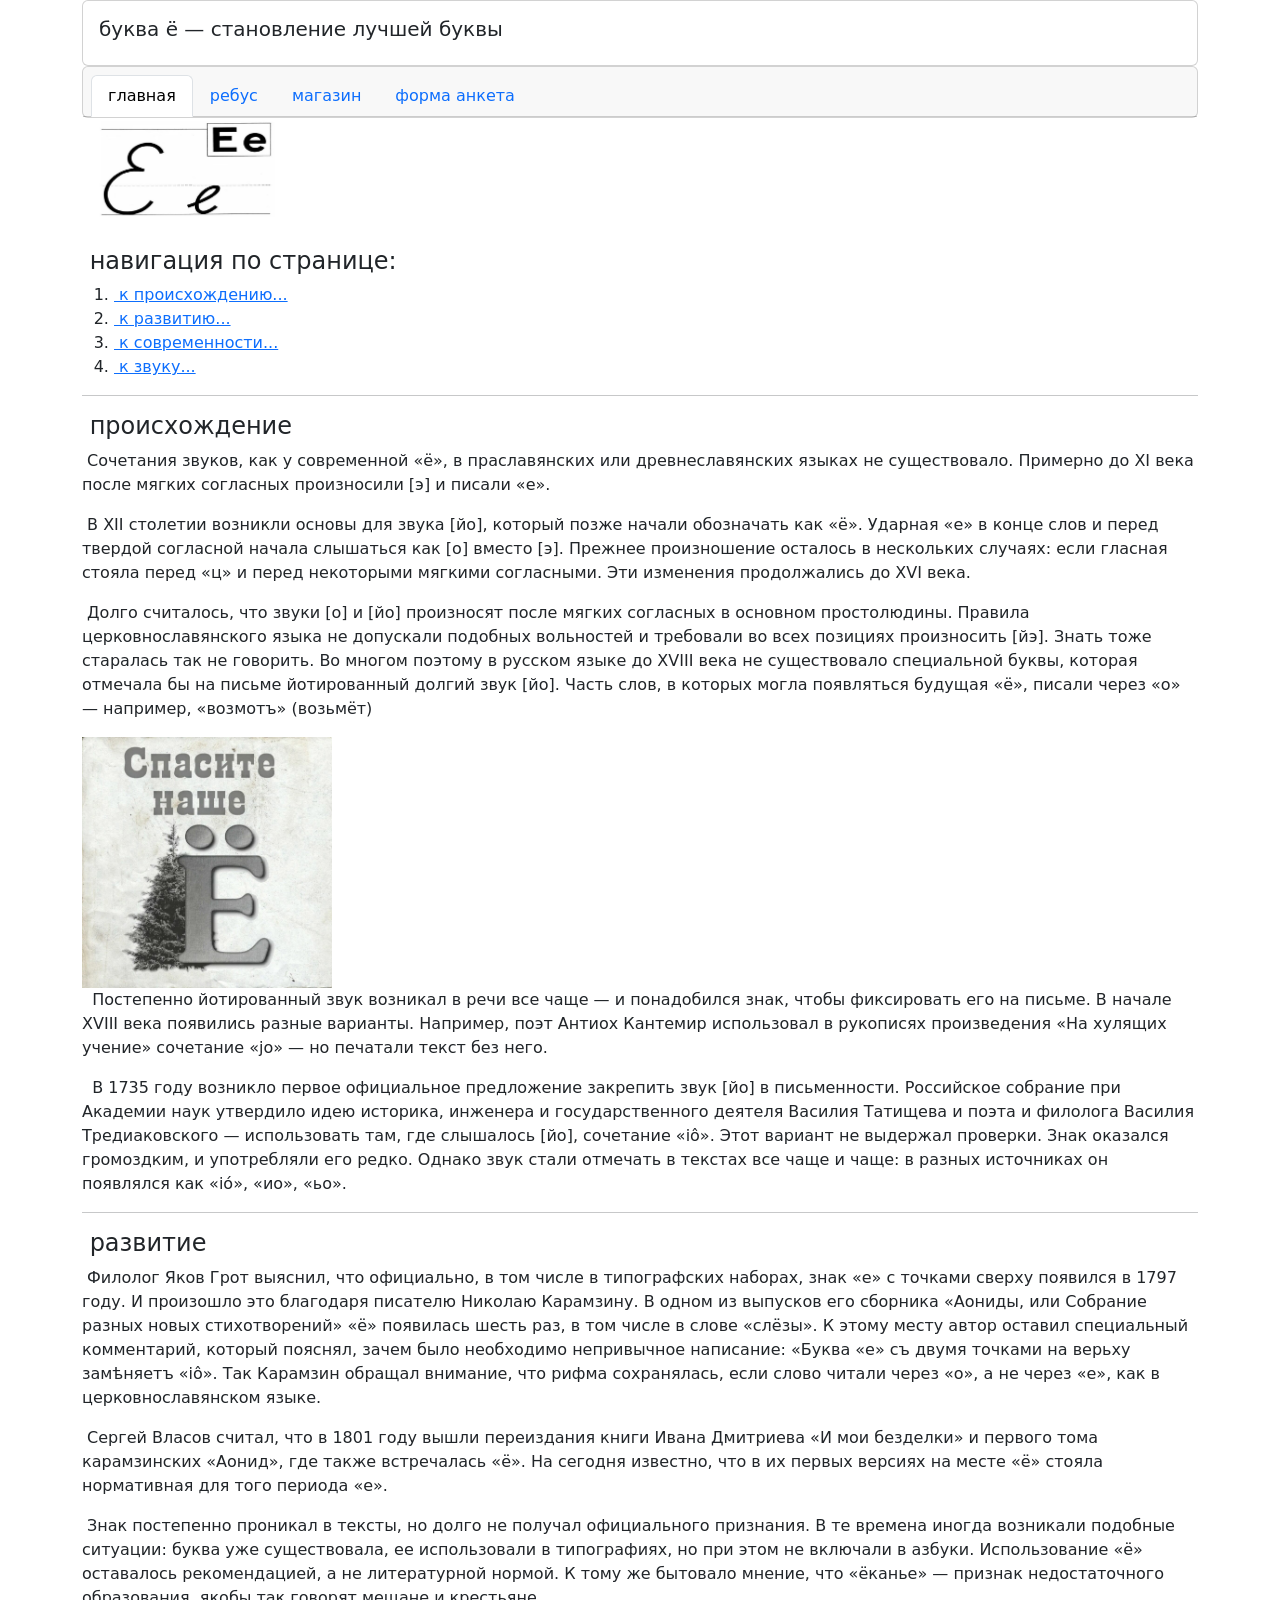
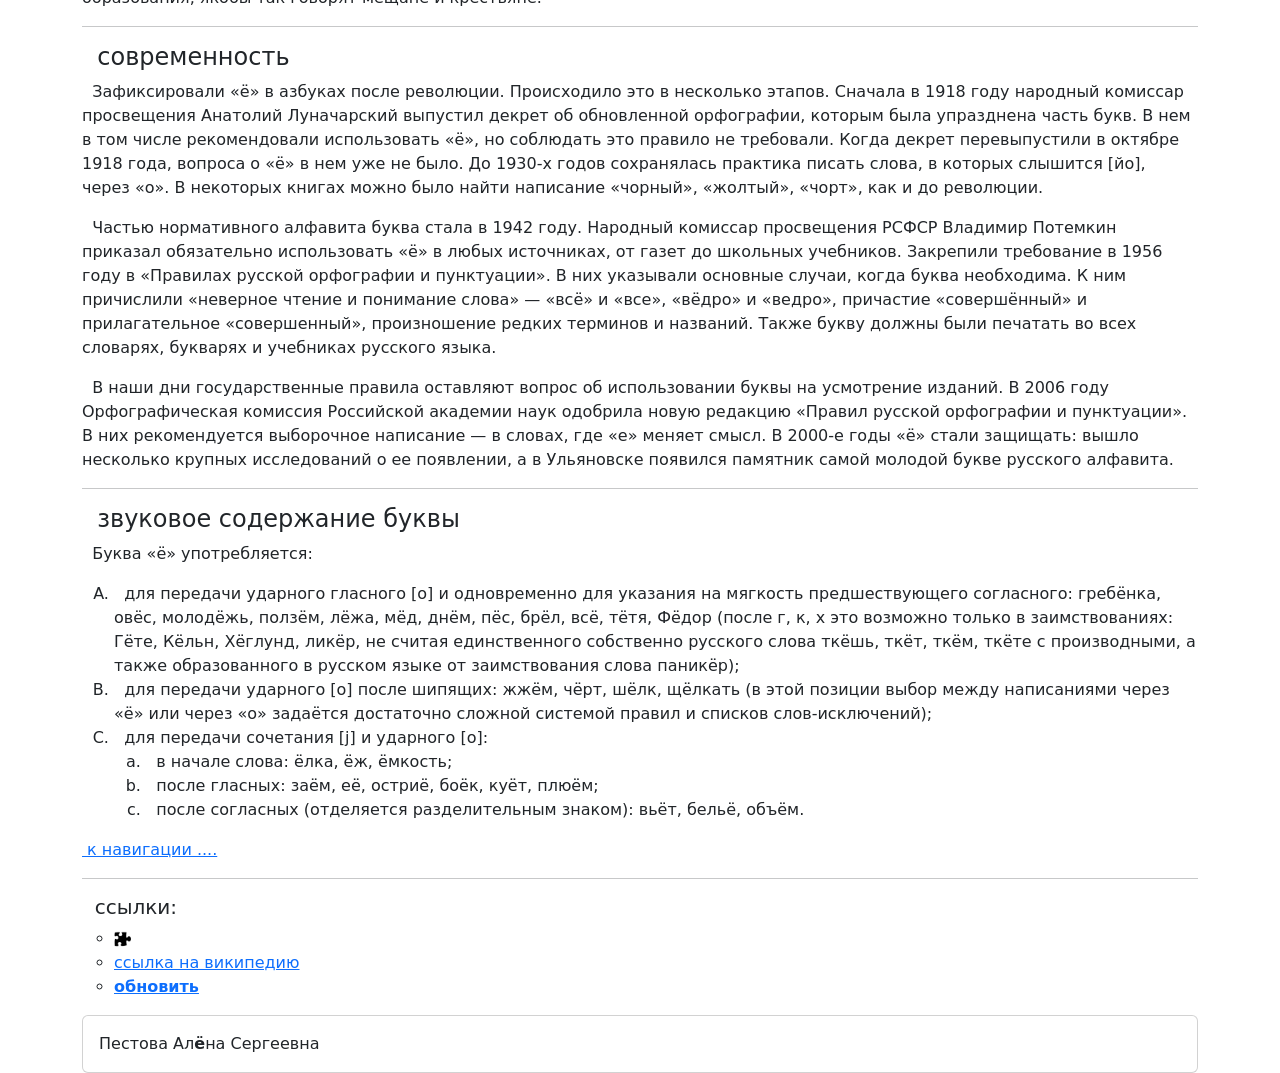
==== commit 007016ca: "Update index.html" ====
--- a/index.html
+++ b/index.html
@@ -36,7 +36,6 @@
         </div>
     </header>
  <div class="card ">
-   <div class="card-body">
    <navigation class="card-header">
 <ul class="nav nav-tabs card-header-tabs">
   <li class="nav-item">
@@ -53,7 +52,6 @@
   </li>
   </ul>
    </div>
- </div>
 </navigation>
 
     <figure>
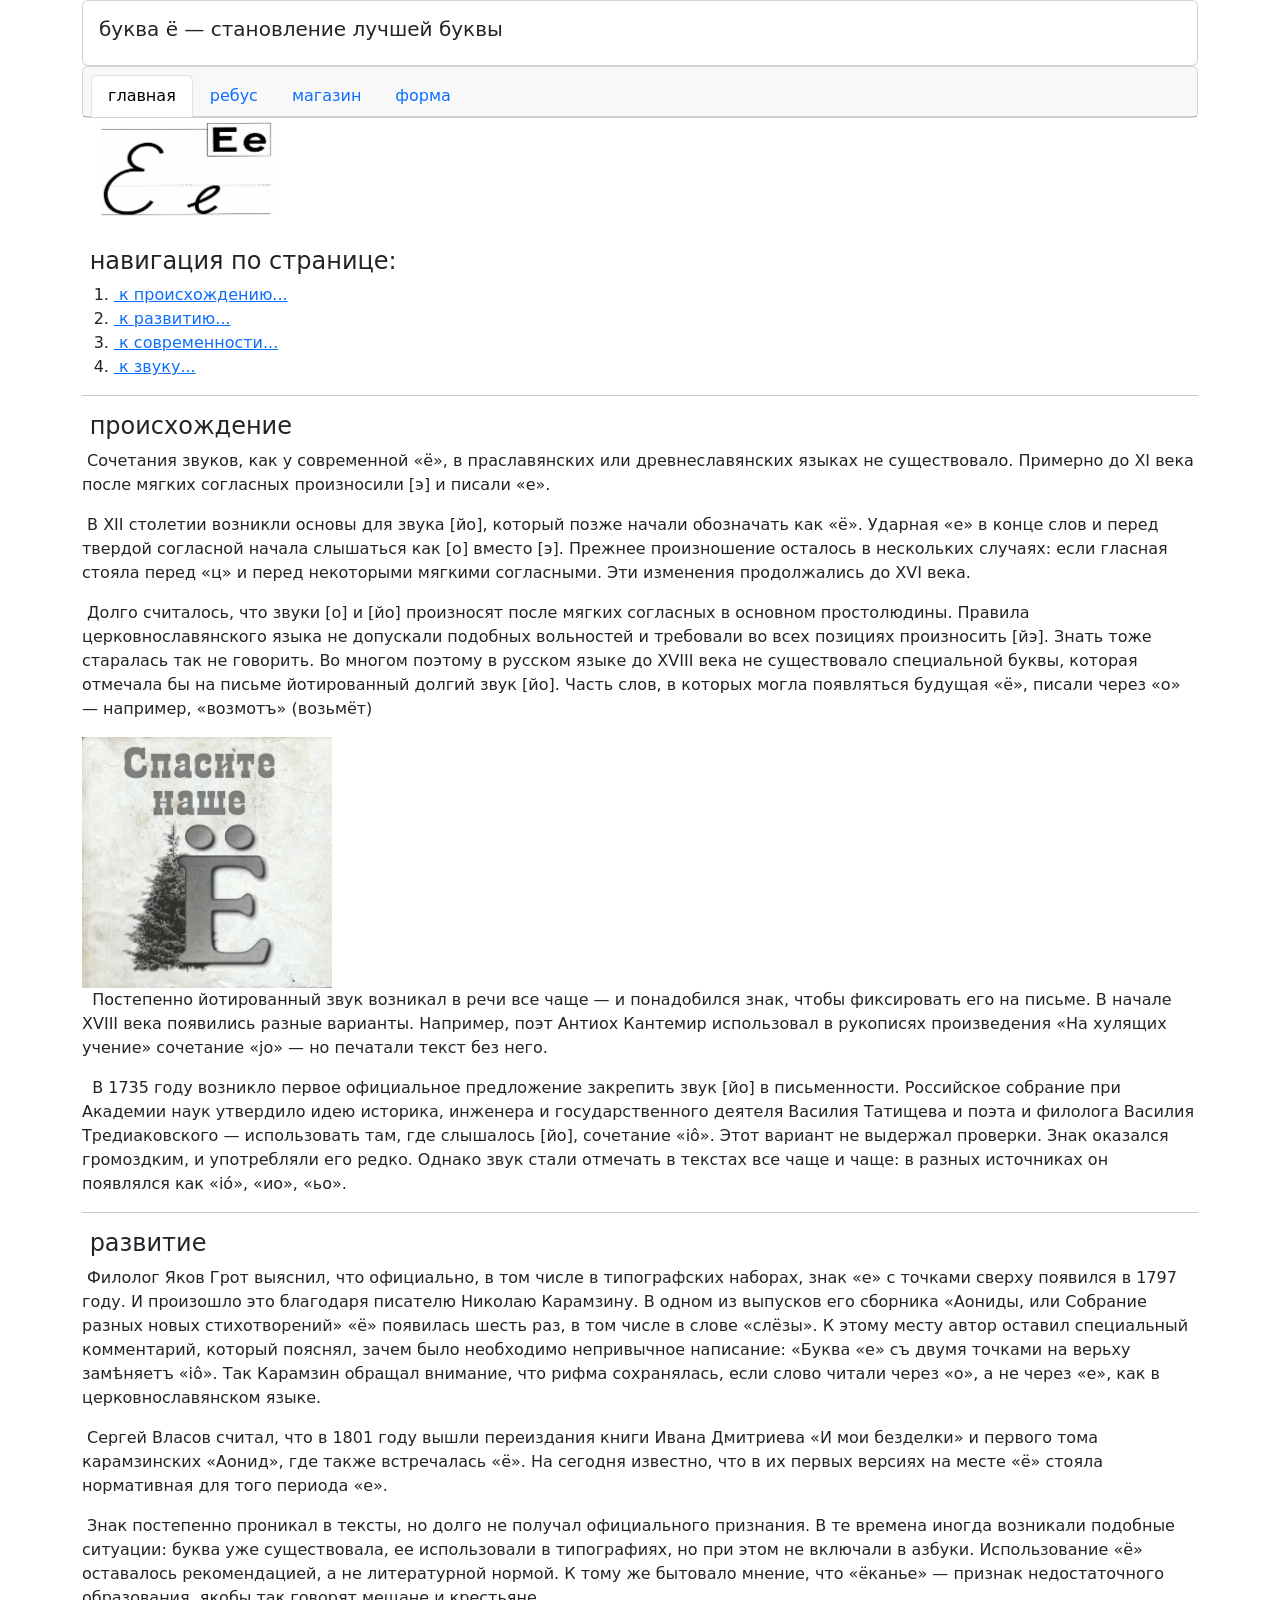
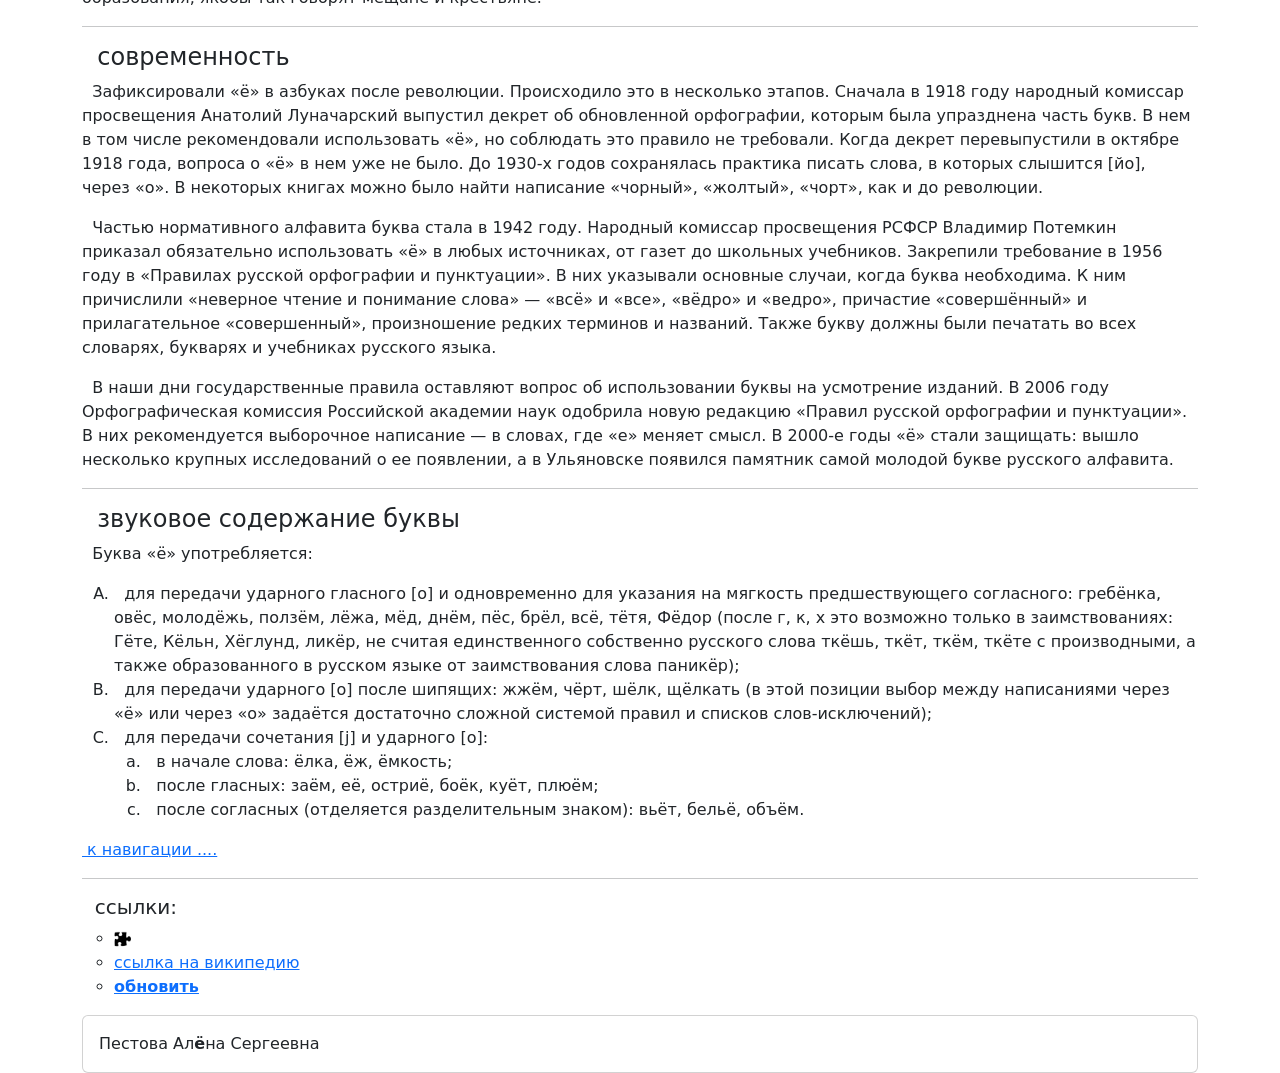
==== commit d7a8a454: "Update index.html" ====
--- a/index.html
+++ b/index.html
@@ -48,7 +48,7 @@
     <a class="nav-link" href="./0650_api_togler.html">магазин</a>
   </li>
     <li class="nav-item">
-    <a class="nav-link" href="anketa.html">форма анкета</a>
+    <a class="nav-link" href="anketa.html">форма</a>
   </li>
   </ul>
    </div>
